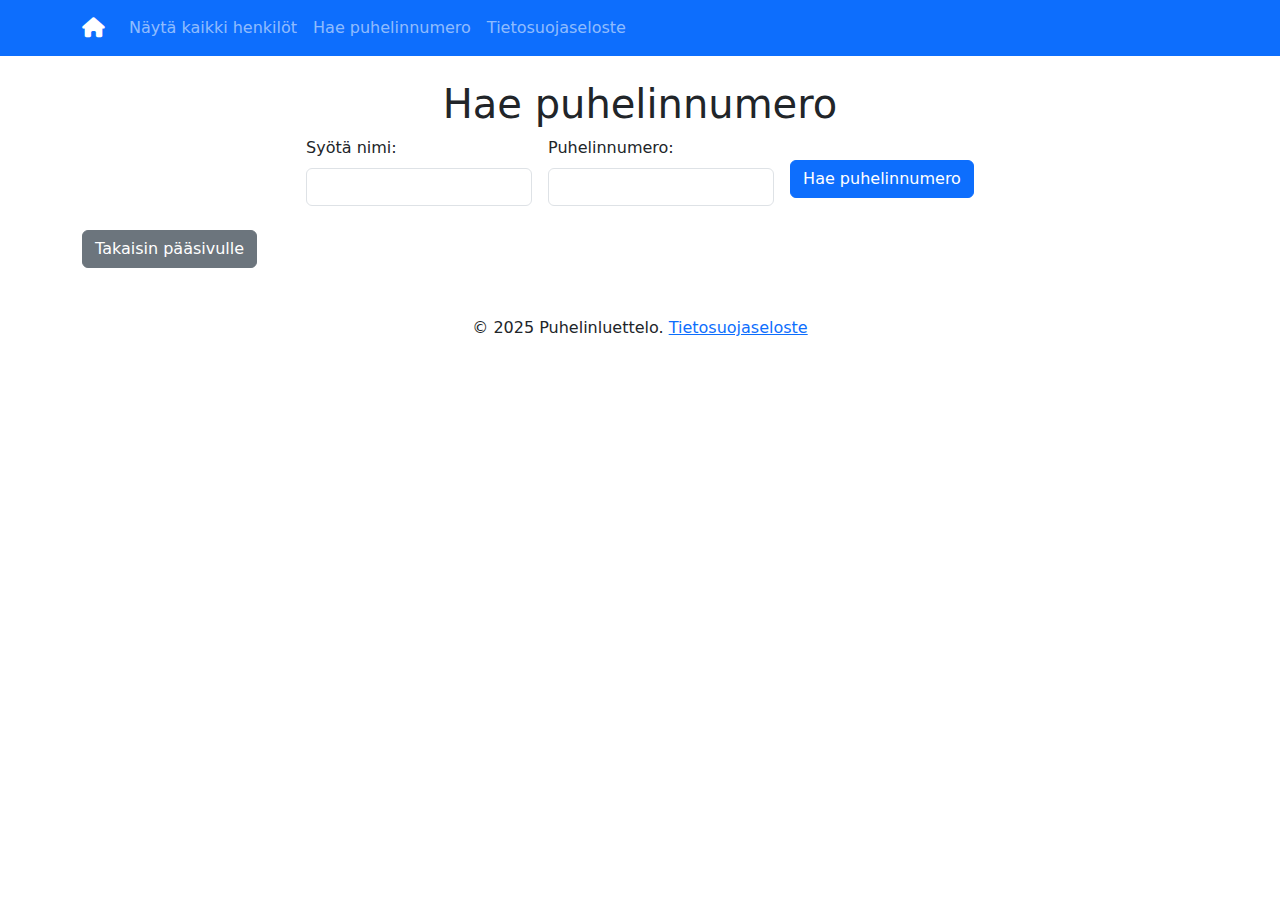
==== haku.html @ acd915c7 "first commit" ====
<!DOCTYPE html>
<html lang="fi">
  <head>
    <meta charset="UTF-8" />
    <meta name="viewport" content="width=device-width, initial-scale=1.0" />
    <title>Hae puhelinnumero</title>
    <!-- Bootstrap CSS -->
    <link
      href="https://cdn.jsdelivr.net/npm/bootstrap@5.3.3/dist/css/bootstrap.min.css"
      rel="stylesheet"
    />
    <!-- Font Awesome Icons -->
    <link
      rel="stylesheet"
      href="https://cdnjs.cloudflare.com/ajax/libs/font-awesome/6.5.1/css/all.min.css"
    />
    <script src="https://code.jquery.com/jquery-3.5.1.min.js"></script>
  </head>

  <body>
    <nav class="navbar navbar-expand-lg navbar-dark bg-primary">
      <div class="container">
        <a class="navbar-brand" href="index.html"
          ><i class="fas fa-home"></i
        ></a>
        <!--Mobiilin käyttöliittymän parannus-->
        <button
        class="navbar-toggler"
        type="button"
        data-bs-toggle="collapse"
        data-bs-target="#navbarNav"
        aria-controls="navbarNav"
        aria-expanded="false"
        aria-label="Toggle navigation"
      >
        <span class="navbar-toggler-icon"></span>
      </button>
        <div class="collapse navbar-collapse" id="navbarNav">
          <div class="navbar-nav">
            <a class="nav-link" href="taulukko.html">Näytä kaikki henkilöt</a>
            <a class="nav-link" href="haku.html">Hae puhelinnumero</a>
            <a class="nav-link" href="tietosuoja.html">Tietosuojaseloste</a>
          </div>
      </div>
    </nav>

    <div class="container mt-4">
      <h1 class="text-center">Hae puhelinnumero</h1>
      <form id="form" class="row g-3 justify-content-center">
        <div class="col-auto">
          <label for="nimi" class="form-label">Syötä nimi:</label>
          <input
            name="nimi"
            id="nimi"
            type="text"
            class="form-control"
            maxlength="35"
          />
        </div>
        <div class="col-auto">
          <label for="puhelin" class="form-label">Puhelinnumero:</label>
          <input
            name="puhelin"
            id="puhelin"
            type="text"
            class="form-control"
            readonly
          />
        </div>
        <div class="col-auto">
          <input
            name="submit"
            type="button"
            value="Hae puhelinnumero"
            class="btn btn-primary mt-4"
          />
        </div>
      </form>
      <br />
      <a href="index.html" class="btn btn-secondary">Takaisin pääsivulle</a>
    </div>

    <script>
      $(document).ready(function () {
        $('[name="submit"]').click(function () {
          let nimi = $("#nimi").val().toLowerCase();
          $.getJSON(
            "http://a41d.k.time4vps.cloud:3001/henkilot",
            function (data) {
              let tulos = data.find((hlo) => hlo.nimi.toLowerCase() === nimi);
              if (tulos) {
                $("#puhelin").val(tulos.puhelin);
              } else {
                $("#puhelin").val("Ei löytynyt");
              }
            }
          );
        });
      });
    </script>

    <script src="https://cdn.jsdelivr.net/npm/bootstrap@5.3.3/dist/js/bootstrap.bundle.min.js"></script>
    <footer class="text-center mt-5">
      <p>
        &copy; 2025 Puhelinluettelo.
        <a href="tietosuoja.html">Tietosuojaseloste</a>
      </p>
    </footer>
  </body>
</html>
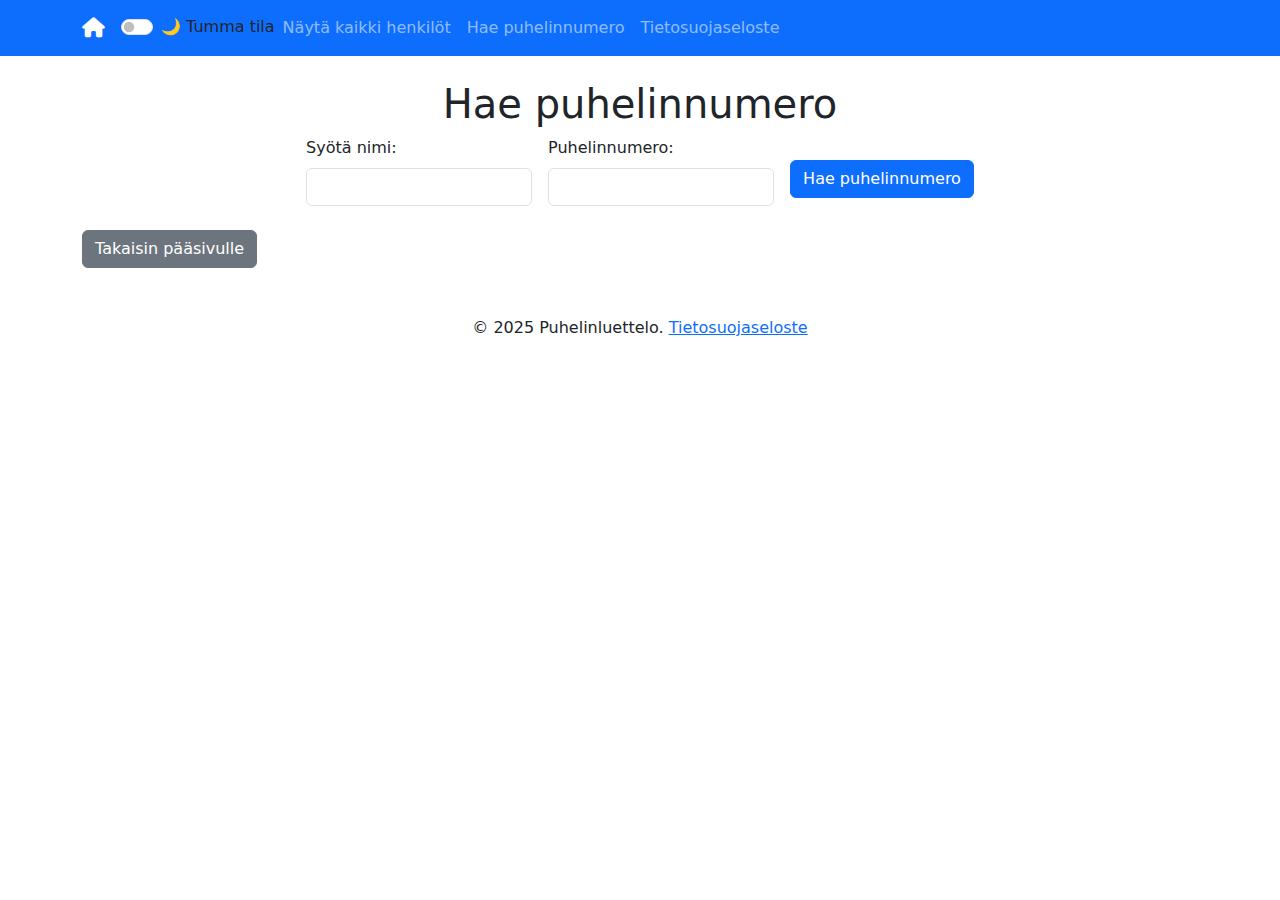
==== commit 2ee2248d: "tumman tilan lisäys" ====
--- a/haku.html
+++ b/haku.html
@@ -15,6 +15,20 @@
       href="https://cdnjs.cloudflare.com/ajax/libs/font-awesome/6.5.1/css/all.min.css"
     />
     <script src="https://code.jquery.com/jquery-3.5.1.min.js"></script>
+    <style>
+      /* Tumma tila - tyylit */
+      body.dark-mode {
+          background-color: #121212;
+          color: white;
+      }
+      .navbar.dark-mode {
+          background-color: #222 !important;
+      }
+      .card.dark-mode {
+          background-color: #333;
+          color: white;
+      }
+  </style>
   </head>
 
   <body>
@@ -23,6 +37,10 @@
         <a class="navbar-brand" href="index.html"
           ><i class="fas fa-home"></i
         ></a>
+        <div class="form-check form-switch ms-auto">
+          <input class="form-check-input" type="checkbox" id="darkModeToggle">
+          <label class="form-check-label" for="darkModeToggle">🌙 Tumma tila</label>
+        </div>
         <!--Mobiilin käyttöliittymän parannus-->
         <button
         class="navbar-toggler"
@@ -100,6 +118,34 @@
     </script>
 
     <script src="https://cdn.jsdelivr.net/npm/bootstrap@5.3.3/dist/js/bootstrap.bundle.min.js"></script>
+            <!-- Tumma tila - JavaScript -->
+            <script>
+              document.addEventListener("DOMContentLoaded", function () {
+                  const toggle = document.getElementById("darkModeToggle");
+                  const body = document.body;
+                  const navbar = document.querySelector(".navbar");
+      
+                  // Tarkistetaan onko tumma tila käytössä localStoragessa
+                  if (localStorage.getItem("dark-mode") === "enabled") {
+                      body.classList.add("dark-mode");
+                      navbar.classList.add("dark-mode");
+                      toggle.checked = true;
+                  }
+      
+                  // Tumma tila -kytkimen toiminnallisuus
+                  toggle.addEventListener("change", function () {
+                      if (toggle.checked) {
+                          body.classList.add("dark-mode");
+                          navbar.classList.add("dark-mode");
+                          localStorage.setItem("dark-mode", "enabled");
+                      } else {
+                          body.classList.remove("dark-mode");
+                          navbar.classList.remove("dark-mode");
+                          localStorage.setItem("dark-mode", "disabled");
+                      }
+                  });
+              });
+          </script>
     <footer class="text-center mt-5">
       <p>
         &copy; 2025 Puhelinluettelo.
